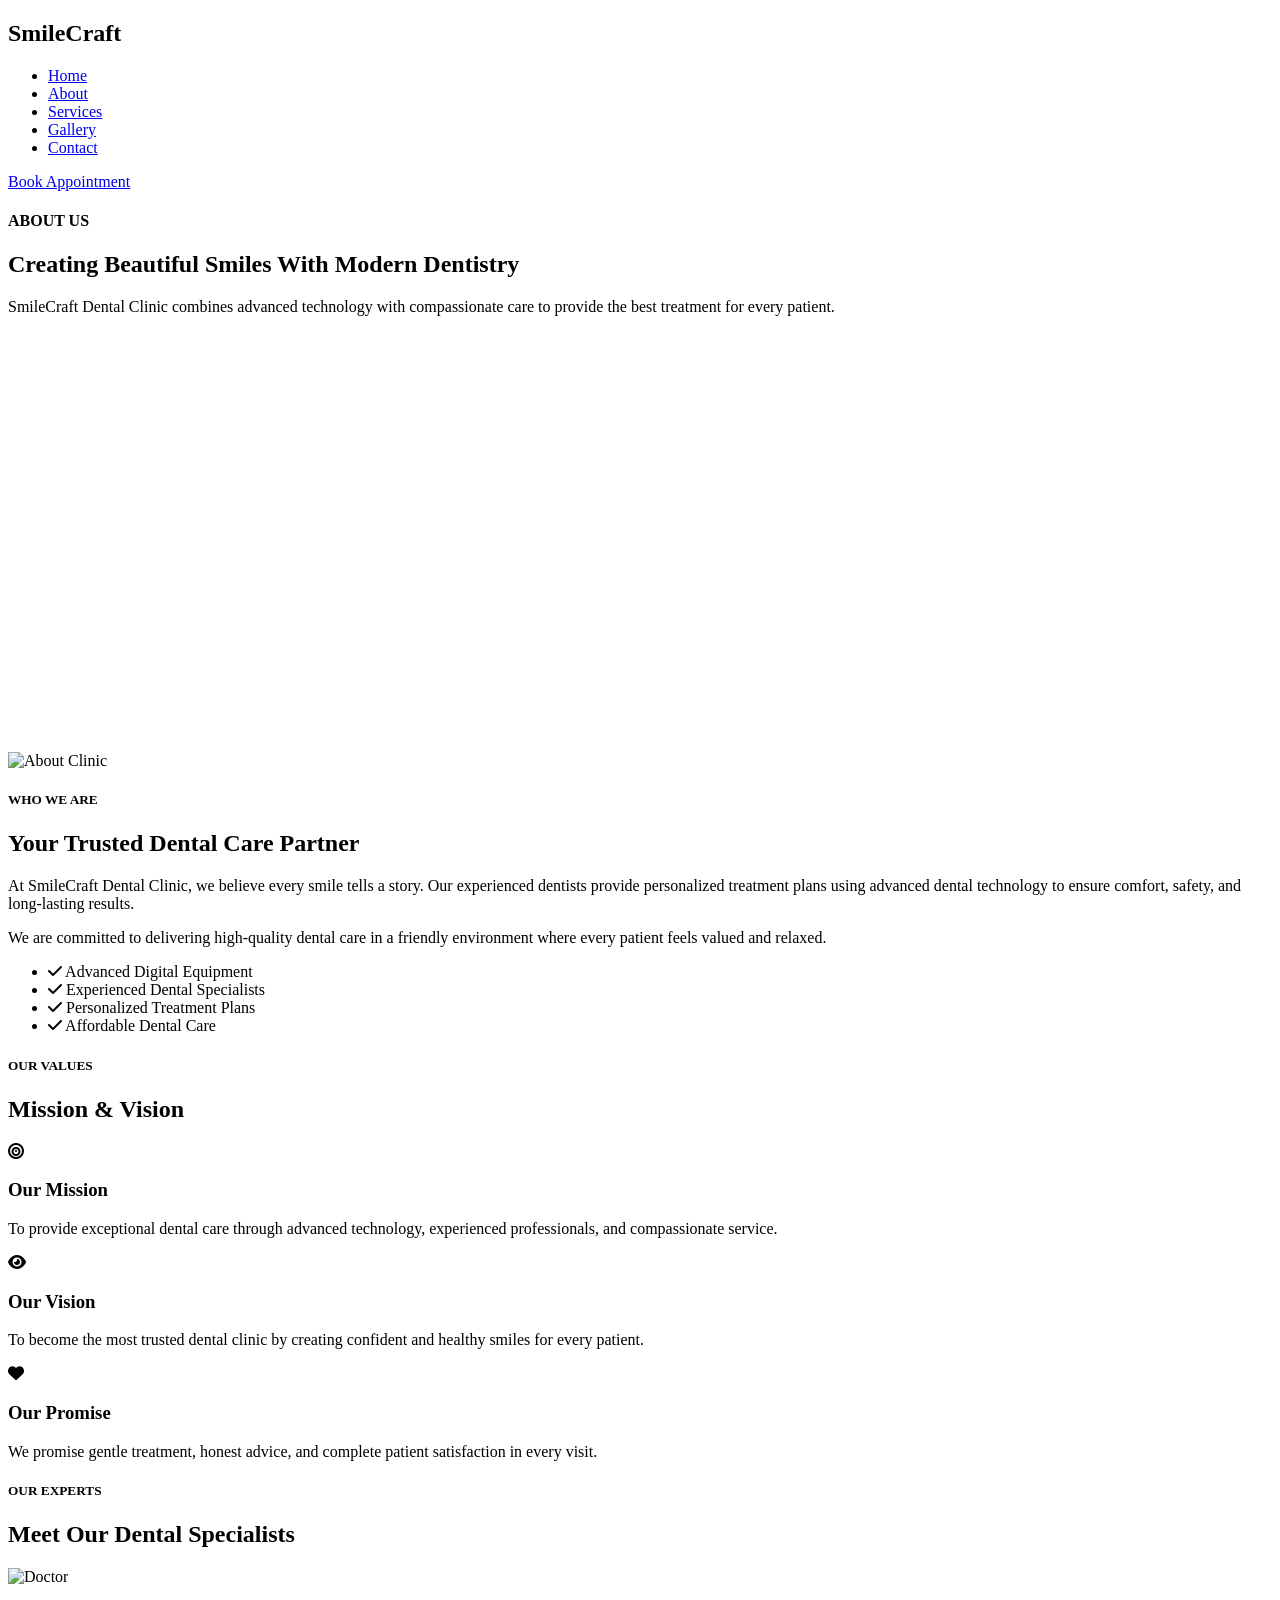
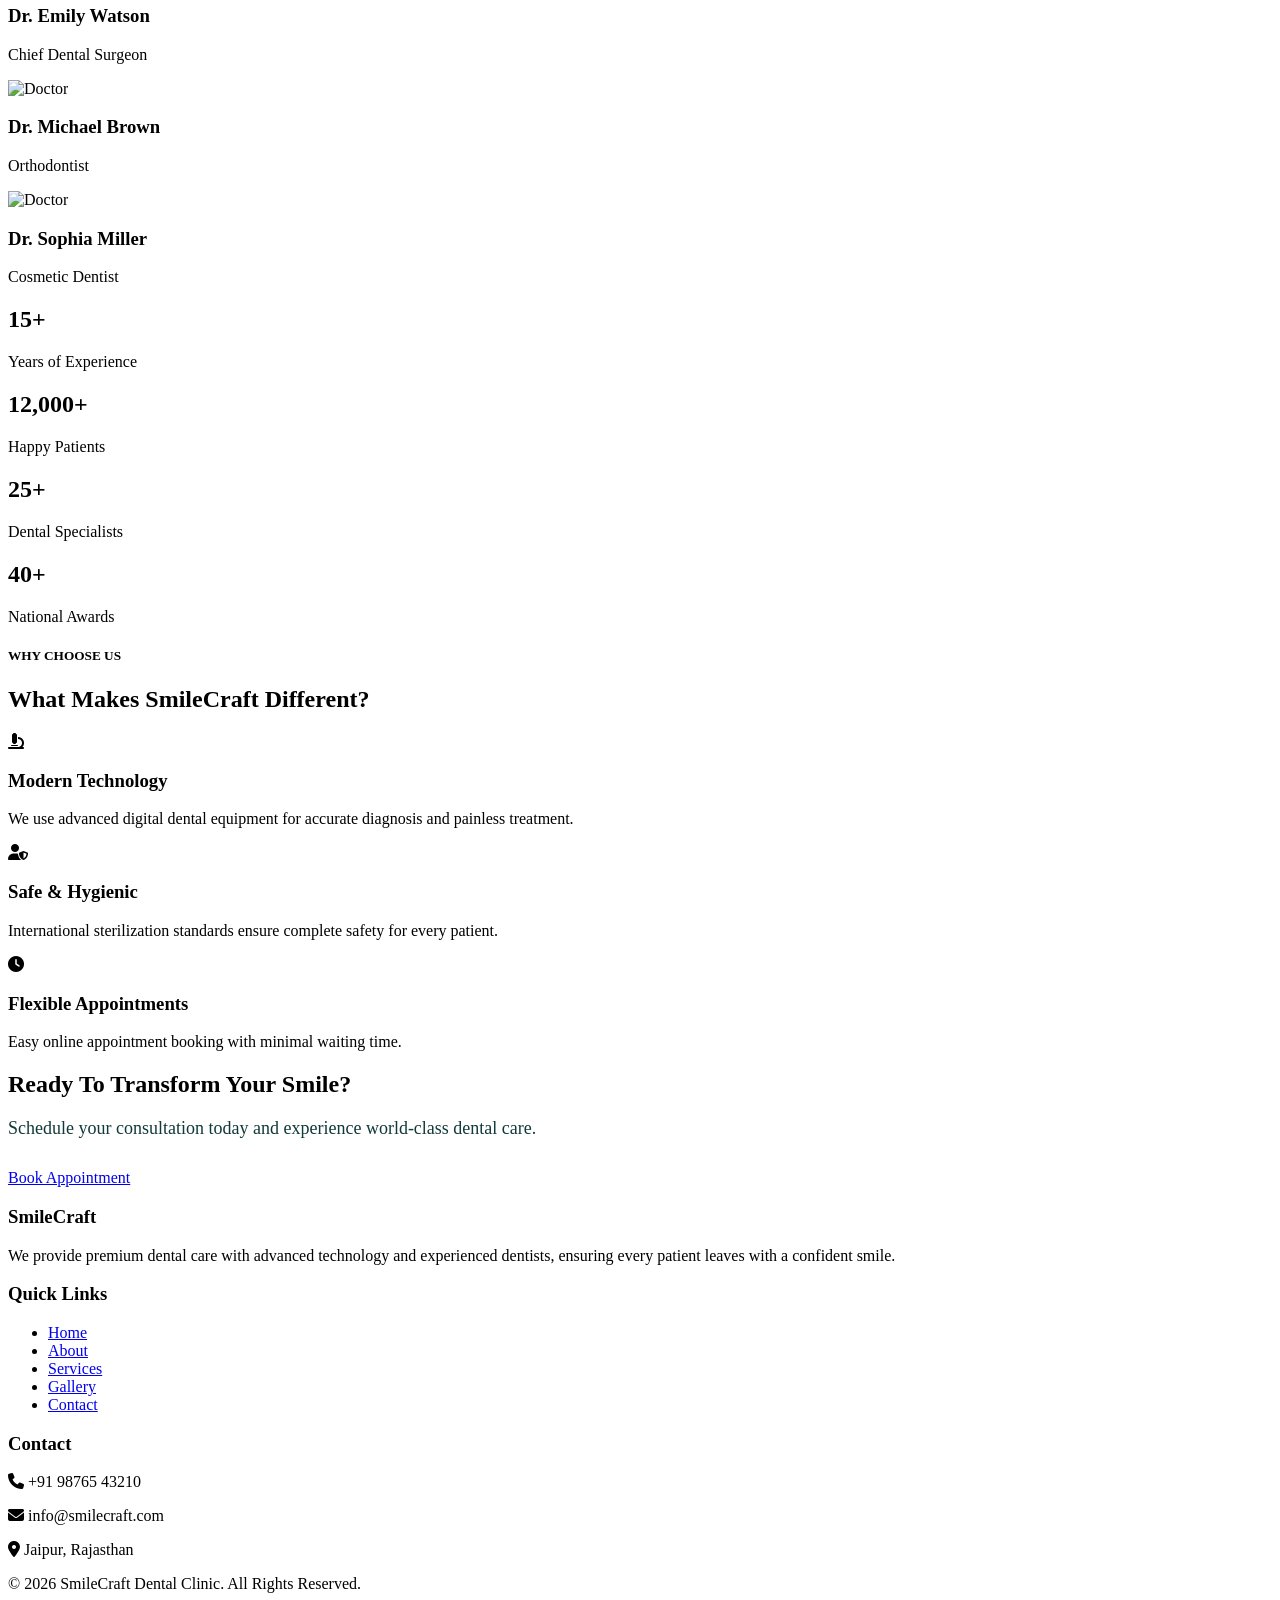
==== about.html @ ddad04a7 "Add files via upload" ====
<!DOCTYPE html>
<html lang="en">

<head>

<meta charset="UTF-8">
<meta name="viewport" content="width=device-width, initial-scale=1.0">

<title>About | SmileCraft Dental Clinic</title>

<link rel="stylesheet" href="css/style.css">

<link rel="preconnect" href="https://fonts.googleapis.com">

<link rel="preconnect" href="https://fonts.gstatic.com" crossorigin>

<link href="https://fonts.googleapis.com/css2?family=Poppins:wght@300;400;500;600;700;800&display=swap" rel="stylesheet">

<link rel="stylesheet"
href="https://cdnjs.cloudflare.com/ajax/libs/font-awesome/6.5.2/css/all.min.css">

</head>

<body>

<!-- Header -->

<header>

<div class="container">

<div class="logo">
<h2>Smile<span>Craft</span></h2>
</div>

<nav>

<ul>

<li><a href="index.html">Home</a></li>

<li><a href="about.html" class="active">About</a></li>

<li><a href="services.html">Services</a></li>

<li><a href="gallery.html">Gallery</a></li>

<li><a href="contact.html">Contact</a></li>

</ul>

</nav>

<a href="contact.html" class="btn">Book Appointment</a>

</div>

</header>

<!-- Page Banner -->

<section class="hero" style="height:60vh;">

<div class="overlay"></div>

<div class="hero-content">

<h4>ABOUT US</h4>

<h1>Creating Beautiful Smiles With Modern Dentistry</h1>

<p>
SmileCraft Dental Clinic combines advanced technology with compassionate care to provide the best treatment for every patient.
</p>

</div>

</section>

<!-- About Section -->

<section class="about-home">

<div class="container">

<div class="about-image">

<img src="images/about.jpg" alt="About Clinic">

</div>

<div class="about-text">

<h5>WHO WE ARE</h5>

<h2>Your Trusted Dental Care Partner</h2>

<p>

At SmileCraft Dental Clinic, we believe every smile tells a story. Our experienced dentists provide personalized treatment plans using advanced dental technology to ensure comfort, safety, and long-lasting results.

</p>

<p>

We are committed to delivering high-quality dental care in a friendly environment where every patient feels valued and relaxed.

</p>

<ul>

<li><i class="fa-solid fa-check"></i> Advanced Digital Equipment</li>

<li><i class="fa-solid fa-check"></i> Experienced Dental Specialists</li>

<li><i class="fa-solid fa-check"></i> Personalized Treatment Plans</li>

<li><i class="fa-solid fa-check"></i> Affordable Dental Care</li>

</ul>

</div>

</div>

</section>

<!-- Mission & Vision -->

<section class="services-home">

<div class="section-title">

<h5>OUR VALUES</h5>

<h2>Mission & Vision</h2>

</div>

<div class="container cards">

<div class="card">

<i class="fa-solid fa-bullseye"></i>

<h3>Our Mission</h3>

<p>
To provide exceptional dental care through advanced technology, experienced professionals, and compassionate service.
</p>

</div>

<div class="card">

<i class="fa-solid fa-eye"></i>

<h3>Our Vision</h3>

<p>
To become the most trusted dental clinic by creating confident and healthy smiles for every patient.
</p>

</div>

<div class="card">

<i class="fa-solid fa-heart"></i>

<h3>Our Promise</h3>

<p>
We promise gentle treatment, honest advice, and complete patient satisfaction in every visit.
</p>

</div>

</div>

</section>

<!-- ================= TEAM SECTION ================= -->

<section class="team">

    <div class="section-title">
        <h5>OUR EXPERTS</h5>
        <h2>Meet Our Dental Specialists</h2>
    </div>

    <div class="container cards">

        <div class="doctor-card">

            <img src="images/doc1.jpg" alt="Doctor">

            <h3>Dr. Emily Watson</h3>

            <p>Chief Dental Surgeon</p>

        </div>

        <div class="doctor-card">

            <img src="images/doc2.jpg" alt="Doctor">

            <h3>Dr. Michael Brown</h3>

            <p>Orthodontist</p>

        </div>

        <div class="doctor-card">

            <img src="images/doc3.jpg" alt="Doctor">

            <h3>Dr. Sophia Miller</h3>

            <p>Cosmetic Dentist</p>

        </div>

    </div>

</section>

<!-- ================= ACHIEVEMENTS ================= -->

<section class="counter">

    <div class="container">

        <div class="count-box">
            <h2>15+</h2>
            <p>Years of Experience</p>
        </div>

        <div class="count-box">
            <h2>12,000+</h2>
            <p>Happy Patients</p>
        </div>

        <div class="count-box">
            <h2>25+</h2>
            <p>Dental Specialists</p>
        </div>

        <div class="count-box">
            <h2>40+</h2>
            <p>National Awards</p>
        </div>

    </div>

</section>

<!-- ================= WHY CHOOSE US ================= -->

<section class="services-home">

    <div class="section-title">

        <h5>WHY CHOOSE US</h5>

        <h2>What Makes SmileCraft Different?</h2>

    </div>

    <div class="container cards">

        <div class="card">

            <i class="fa-solid fa-microscope"></i>

            <h3>Modern Technology</h3>

            <p>
                We use advanced digital dental equipment for accurate diagnosis and painless treatment.
            </p>

        </div>

        <div class="card">

            <i class="fa-solid fa-user-shield"></i>

            <h3>Safe & Hygienic</h3>

            <p>
                International sterilization standards ensure complete safety for every patient.
            </p>

        </div>

        <div class="card">

            <i class="fa-solid fa-clock"></i>

            <h3>Flexible Appointments</h3>

            <p>
                Easy online appointment booking with minimal waiting time.
            </p>

        </div>

    </div>

</section>

<!-- ================= CALL TO ACTION ================= -->

<section class="cta">

    <div class="container">

        <h2>Ready To Transform Your Smile?</h2>

        <p style="margin-bottom:30px;color:#103A39;font-size:18px;">
            Schedule your consultation today and experience world-class dental care.
        </p>

        <a href="contact.html" class="btn">

            Book Appointment

        </a>

    </div>

</section>

<!-- ================= FOOTER ================= -->

<footer>

    <div class="container footer-grid">

        <div>

            <h3>SmileCraft</h3>

            <p>
                We provide premium dental care with advanced technology and experienced dentists, ensuring every patient leaves with a confident smile.
            </p>

        </div>

        <div>

            <h3>Quick Links</h3>

            <ul>

                <li><a href="index.html">Home</a></li>

                <li><a href="about.html">About</a></li>

                <li><a href="services.html">Services</a></li>

                <li><a href="gallery.html">Gallery</a></li>

                <li><a href="contact.html">Contact</a></li>

            </ul>

        </div>

        <div>

            <h3>Contact</h3>

            <p><i class="fa-solid fa-phone"></i> +91 98765 43210</p>

            <p><i class="fa-solid fa-envelope"></i> info@smilecraft.com</p>

            <p><i class="fa-solid fa-location-dot"></i> Jaipur, Rajasthan</p>

        </div>

    </div>

    <div class="copyright">

        © 2026 SmileCraft Dental Clinic. All Rights Reserved.

    </div>

</footer>

<!--script-->

<script src="js/script.js"></script>

</body>

</html>
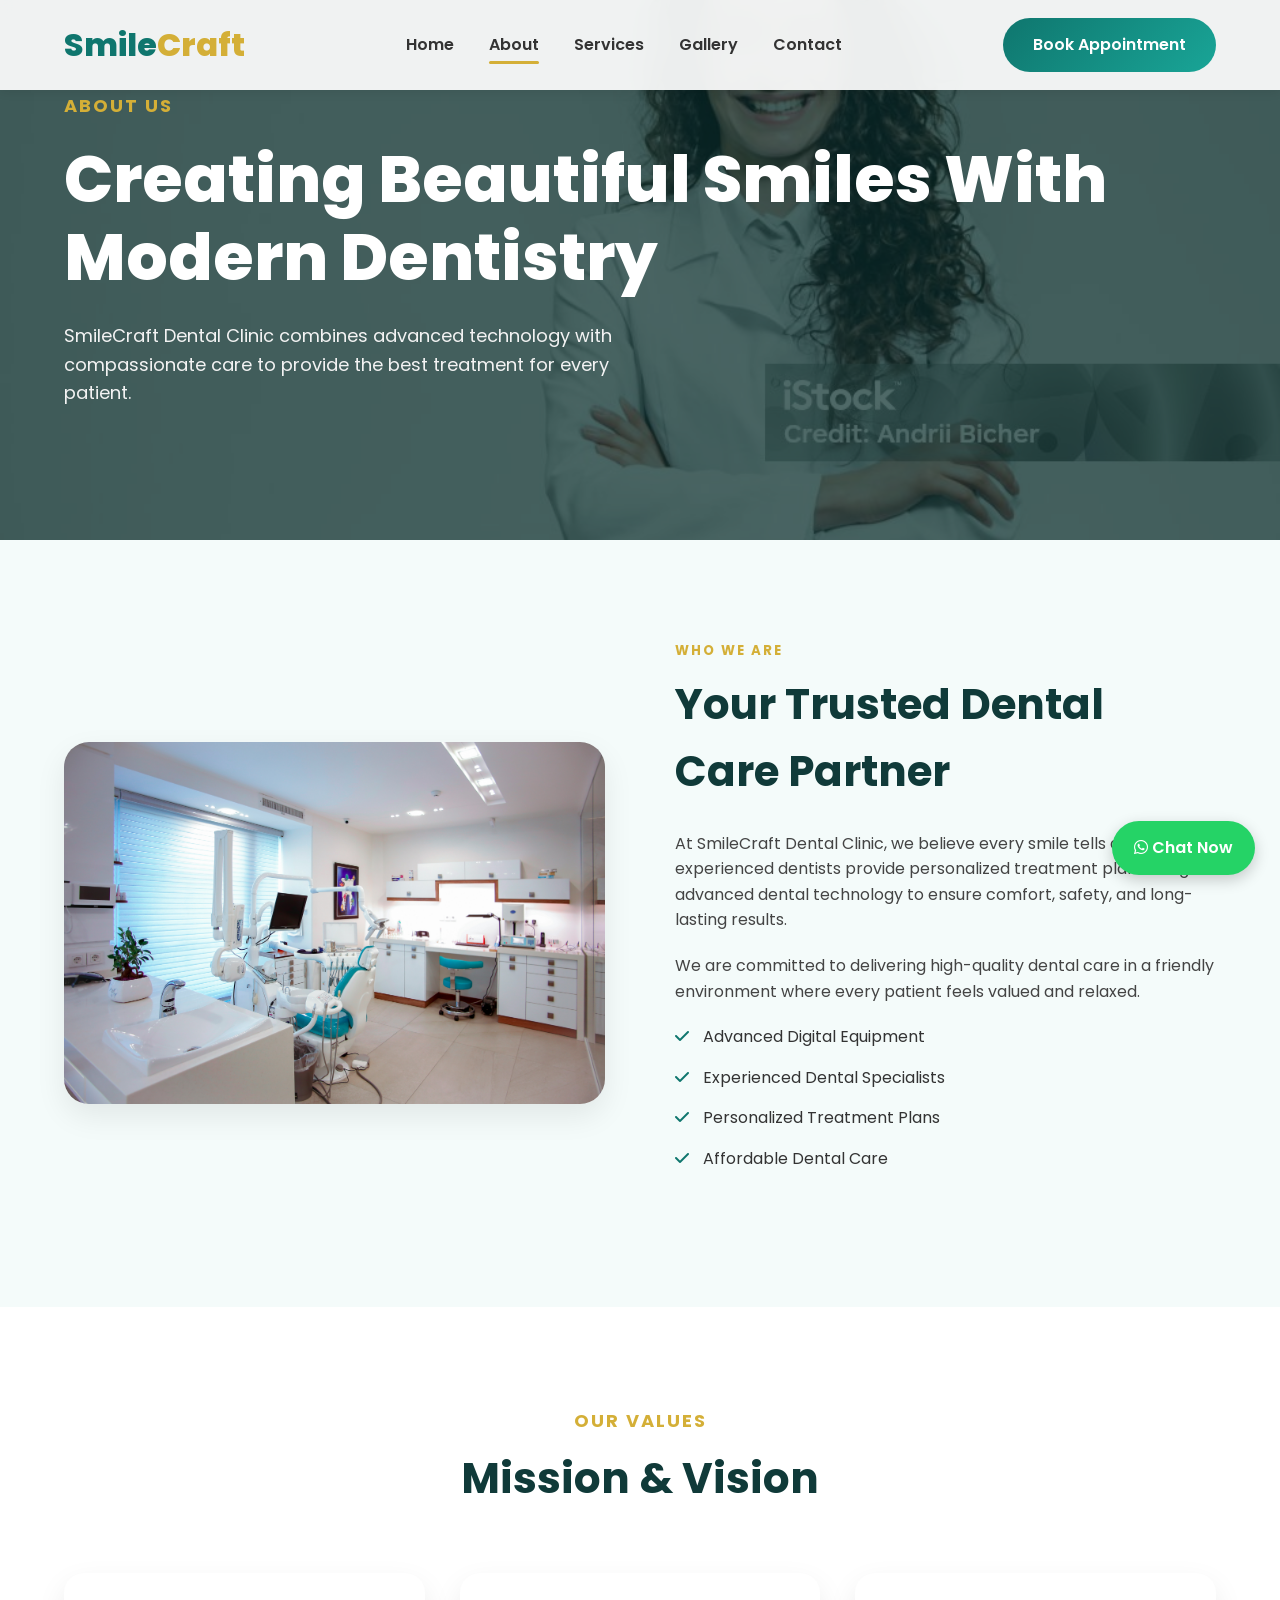
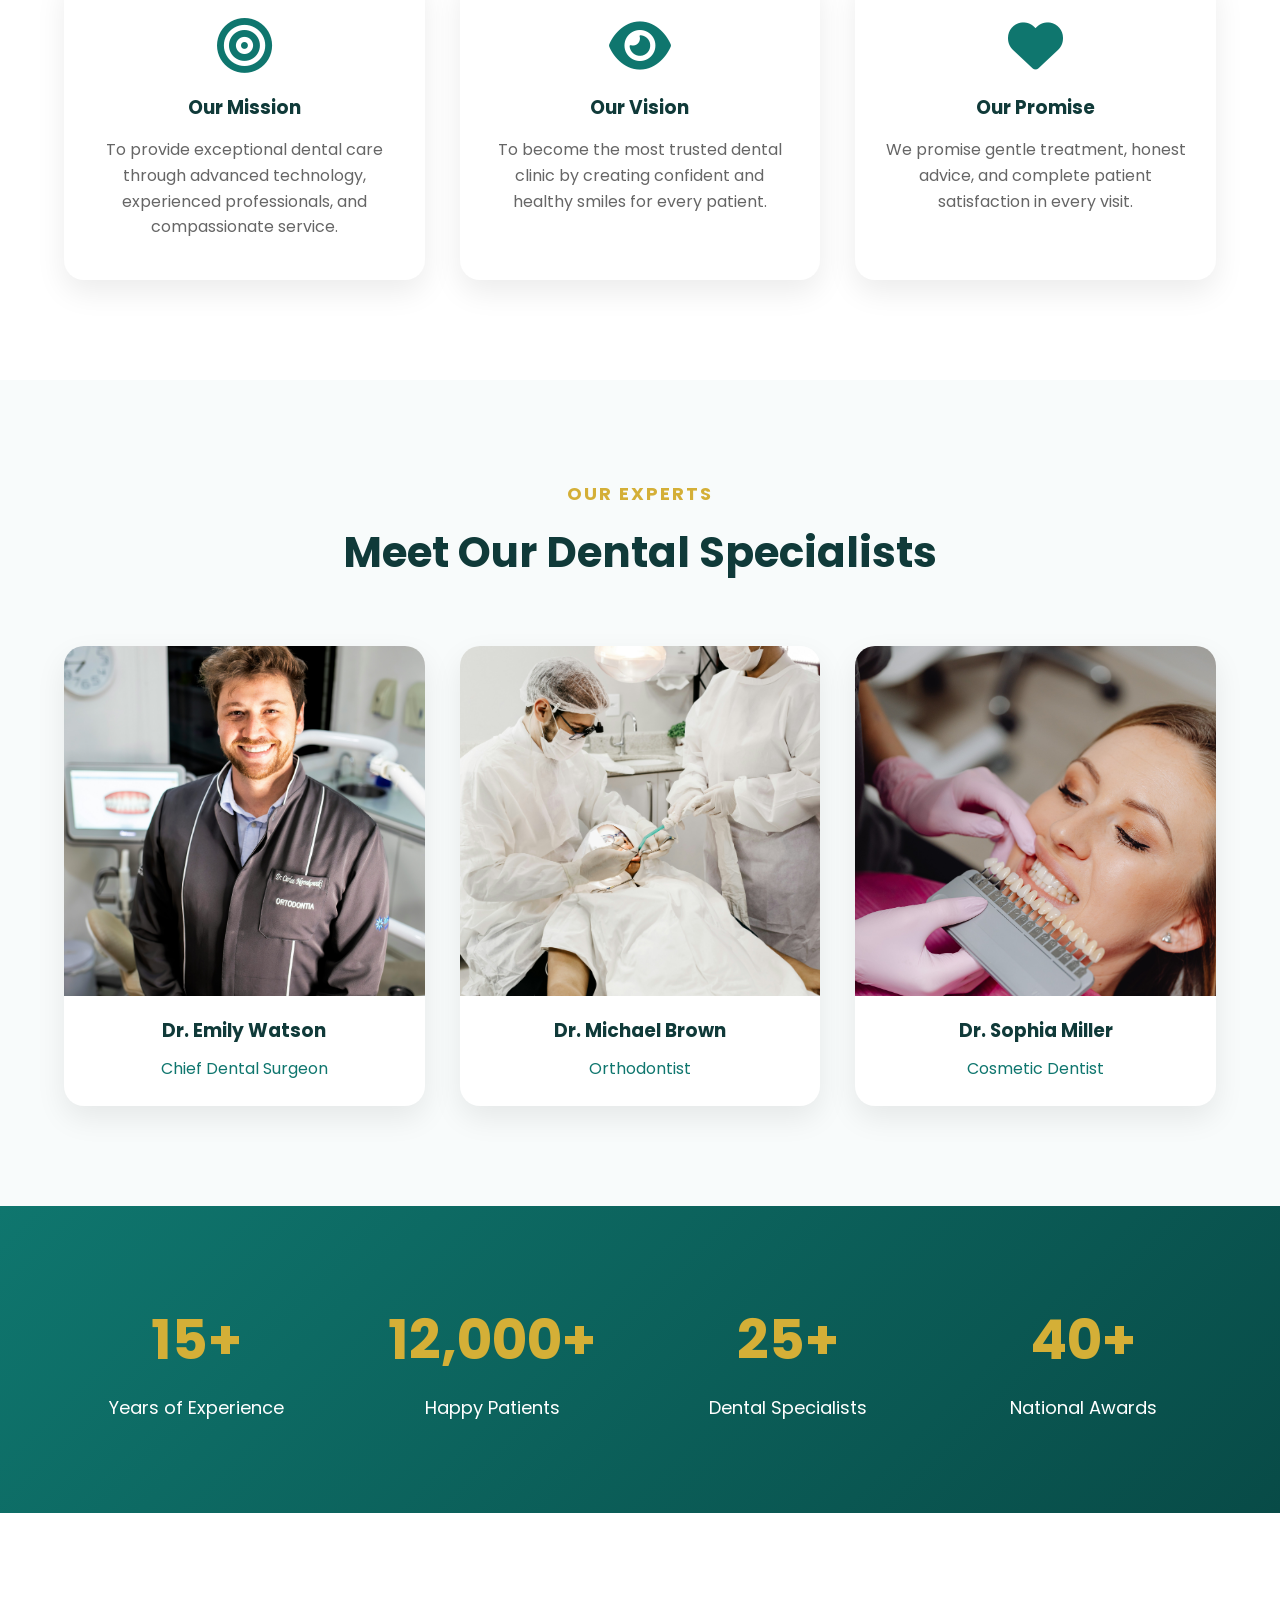
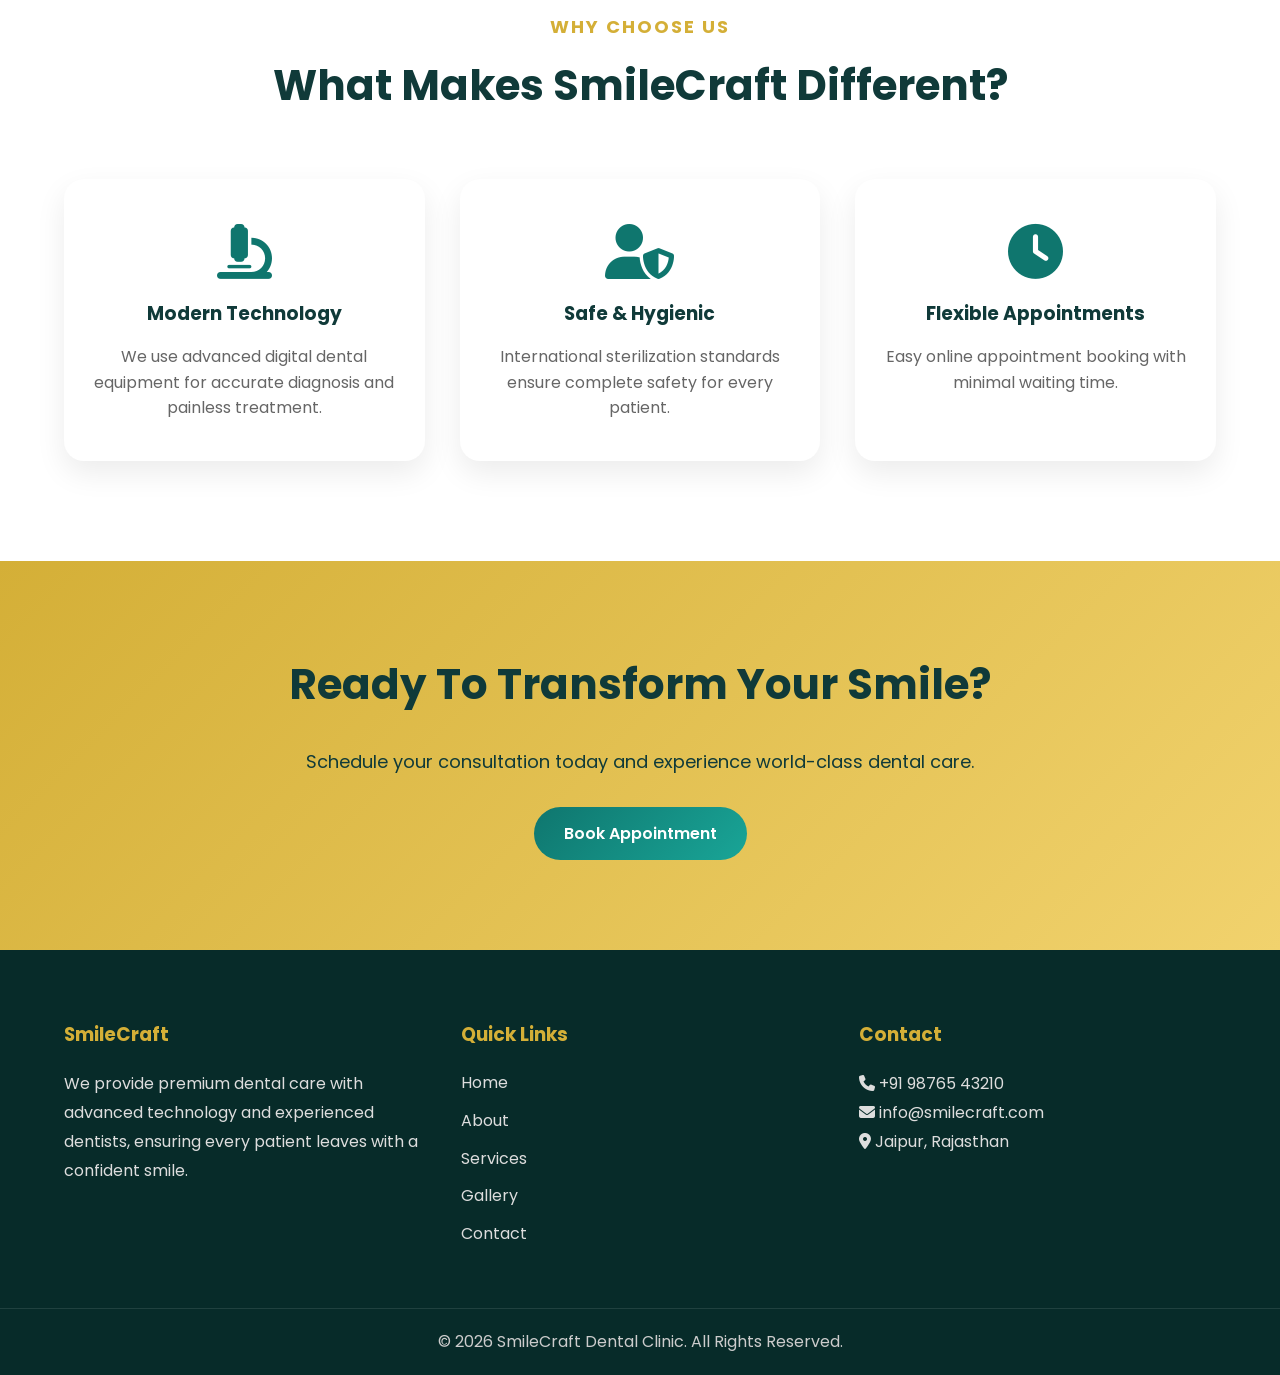
==== commit 2642890a: "Add files via upload" ====
--- a/about.html
+++ b/about.html
@@ -392,6 +392,13 @@
 
 <script src="js/script.js"></script>
 
+<a href="https://wa.me/919352067760?text=Hello%20SmileCraft%20Dental%20Clinic,%20I%20would%20like%20to%20book%20an%20appointment."
+   class="whatsapp-float"
+   target="_blank">
+    <i class="fab fa-whatsapp"></i>
+    Chat Now
+</a>
+
 </body>
 
 </html>
--- a/css/style.css
+++ b/css/style.css
@@ -0,0 +1,941 @@
+/*==================================
+   GOOGLE FONT
+==================================*/
+@import url('https://fonts.googleapis.com/css2?family=Poppins:wght@300;400;500;600;700;800&display=swap');
+
+/*==================================
+   RESET
+==================================*/
+*{
+    margin:0;
+    padding:0;
+    box-sizing:border-box;
+    font-family:'Poppins',sans-serif;
+}
+
+html{
+    scroll-behavior:smooth;
+}
+
+body{
+    background:#f8fbfb;
+    color:#333;
+    overflow-x:hidden;
+    line-height:1.6;
+}
+
+img{
+    width:100%;
+    display:block;
+}
+
+a{
+    text-decoration:none;
+}
+
+ul{
+    list-style:none;
+}
+
+/*==================================
+   COLORS
+==================================*/
+
+:root{
+
+--primary:#0F766E;
+--secondary:#D4AF37;
+--dark:#103A39;
+--light:#ffffff;
+--bg:#f4fbfa;
+--text:#444;
+--shadow:0 12px 30px rgba(0,0,0,.08);
+
+}
+
+/*==================================
+ CONTAINER
+==================================*/
+
+.container{
+
+width:90%;
+max-width:1200px;
+margin:auto;
+
+}
+
+/*==================================
+ HEADER
+==================================*/
+
+header{
+
+position:fixed;
+top:0;
+left:0;
+width:100%;
+z-index:999;
+background:rgba(255,255,255,.92);
+backdrop-filter:blur(12px);
+box-shadow:0 2px 15px rgba(0,0,0,.08);
+
+}
+
+header .container{
+
+display:flex;
+justify-content:space-between;
+align-items:center;
+padding:18px 0;
+
+}
+
+/*==================================
+ LOGO
+==================================*/
+
+.logo h2{
+
+font-size:32px;
+font-weight:800;
+color:var(--primary);
+
+}
+
+.logo span{
+
+color:var(--secondary);
+
+}
+
+/*==================================
+ NAVIGATION
+==================================*/
+
+nav ul{
+
+display:flex;
+gap:35px;
+
+}
+
+nav ul li a{
+
+position:relative;
+color:#333;
+font-weight:600;
+transition:.4s;
+
+}
+
+/* Hover Underline */
+
+nav ul li a::after{
+
+content:'';
+position:absolute;
+left:0;
+bottom:-8px;
+height:3px;
+width:0;
+background:var(--secondary);
+transition:.4s;
+border-radius:20px;
+
+}
+
+nav ul li a:hover::after,
+nav ul li a.active::after{
+
+width:100%;
+
+}
+
+nav ul li a:hover{
+
+color:var(--secondary);
+
+}
+
+/*==================================
+ BUTTON
+==================================*/
+
+.btn{
+
+padding:14px 30px;
+background:linear-gradient(135deg,var(--primary),#19a597);
+color:#fff;
+border-radius:50px;
+font-weight:600;
+transition:.4s;
+display:inline-block;
+
+}
+
+.btn:hover{
+
+transform:translateY(-4px);
+box-shadow:0 12px 25px rgba(15,118,110,.35);
+
+}
+
+/*==================================
+ OUTLINE BUTTON
+==================================*/
+
+.btn-outline{
+
+padding:14px 30px;
+border:2px solid #fff;
+color:#fff;
+border-radius:50px;
+margin-left:15px;
+transition:.4s;
+
+}
+
+.btn-outline:hover{
+
+background:#fff;
+color:var(--primary);
+
+}
+
+/*==================================
+ HERO
+==================================*/
+
+.hero{
+
+height:100vh;
+
+background:url("../images/hero.jpg") center/cover no-repeat;
+
+position:relative;
+
+display:flex;
+
+align-items:center;
+
+}
+
+.overlay{
+
+position:absolute;
+top:0;
+left:0;
+height:100%;
+width:100%;
+background:rgba(7,43,41,.70);
+
+}
+
+.hero-content{
+
+position:relative;
+z-index:10;
+width:90%;
+max-width:1200px;
+margin:auto;
+color:#fff;
+
+}
+
+.hero h4{
+
+font-size:18px;
+letter-spacing:2px;
+color:var(--secondary);
+margin-bottom:20px;
+
+}
+
+.hero h1{
+
+font-size:65px;
+line-height:78px;
+margin-bottom:25px;
+font-weight:800;
+
+}
+
+.hero p{
+
+max-width:600px;
+font-size:18px;
+margin-bottom:40px;
+color:#f3f3f3;
+
+}
+
+/*==================================
+ FEATURES
+==================================*/
+
+.features{
+
+padding:90px 0;
+background:#fff;
+
+}
+
+.features .container{
+
+display:grid;
+grid-template-columns:repeat(auto-fit,minmax(250px,1fr));
+gap:30px;
+
+}
+
+.feature-box{
+
+padding:40px;
+background:#fff;
+border-radius:20px;
+text-align:center;
+box-shadow:var(--shadow);
+transition:.4s;
+
+}
+
+.feature-box:hover{
+
+transform:translateY(-12px);
+
+}
+
+.feature-box i{
+
+font-size:50px;
+color:var(--primary);
+margin-bottom:20px;
+
+}
+
+.feature-box h3{
+
+margin-bottom:15px;
+font-size:24px;
+
+}
+
+/*==================================
+ ABOUT
+==================================*/
+
+.about-home{
+
+padding:100px 0;
+background:var(--bg);
+
+}
+
+.about-home .container{
+
+display:grid;
+grid-template-columns:1fr 1fr;
+gap:70px;
+align-items:center;
+
+}
+
+.about-image img{
+
+border-radius:25px;
+box-shadow:var(--shadow);
+
+}
+
+.about-text h5{
+
+color:var(--secondary);
+letter-spacing:2px;
+margin-bottom:10px;
+
+}
+
+.about-text h2{
+
+font-size:42px;
+margin-bottom:25px;
+color:var(--dark);
+
+}
+
+.about-text p{
+
+margin-bottom:20px;
+color:var(--text);
+
+}
+
+.about-text ul{
+
+margin-bottom:35px;
+
+}
+
+.about-text ul li{
+
+margin:15px 0;
+
+}
+
+.about-text i{
+
+color:var(--primary);
+margin-right:10px;
+
+}
+
+
+
+/*==================================
+SECTION TITLE
+==================================*/
+
+.section-title{
+    text-align:center;
+    margin-bottom:60px;
+}
+
+.section-title h5{
+    color:var(--secondary);
+    letter-spacing:2px;
+    margin-bottom:10px;
+    font-size:18px;
+}
+
+.section-title h2{
+    font-size:42px;
+    color:var(--dark);
+}
+
+/*==================================
+SERVICES
+==================================*/
+
+.services-home{
+    padding:100px 0;
+    background:#fff;
+}
+
+.cards{
+    display:grid;
+    grid-template-columns:repeat(auto-fit,minmax(300px,1fr));
+    gap:35px;
+}
+
+.card{
+    background:#fff;
+    border-radius:20px;
+    padding:40px 30px;
+    text-align:center;
+    box-shadow:var(--shadow);
+    transition:.4s;
+    border-top:5px solid transparent;
+}
+
+.card:hover{
+    transform:translateY(-12px);
+    border-top:5px solid var(--secondary);
+    box-shadow:0 20px 40px rgba(0,0,0,.15);
+}
+
+.card i{
+    font-size:55px;
+    color:var(--primary);
+    margin-bottom:20px;
+}
+
+.card h3{
+    margin-bottom:15px;
+    color:var(--dark);
+}
+
+.card p{
+    color:#666;
+}
+
+/*==================================
+COUNTER
+==================================*/
+
+.counter{
+    background:linear-gradient(135deg,#0F766E,#084B47);
+    color:#fff;
+    padding:90px 0;
+}
+
+.counter .container{
+    display:grid;
+    grid-template-columns:repeat(auto-fit,minmax(200px,1fr));
+    gap:30px;
+    text-align:center;
+}
+
+.count-box h2{
+    font-size:55px;
+    color:var(--secondary);
+    margin-bottom:10px;
+}
+
+.count-box p{
+    font-size:18px;
+}
+
+/*==================================
+DOCTORS
+==================================*/
+
+.team{
+    padding:100px 0;
+    background:#F8FBFB;
+}
+
+.doctor-card{
+    background:#fff;
+    border-radius:20px;
+    overflow:hidden;
+    text-align:center;
+    box-shadow:var(--shadow);
+    transition:.4s;
+}
+
+.doctor-card:hover{
+    transform:translateY(-10px);
+}
+
+.doctor-card img{
+    height:350px;
+    object-fit:cover;
+}
+
+.doctor-card h3{
+    margin-top:20px;
+    color:var(--dark);
+}
+
+.doctor-card p{
+    color:var(--primary);
+    margin:10px 0 25px;
+}
+
+/*==================================
+TESTIMONIAL
+==================================*/
+
+.testimonial{
+    background:url("../images/testimonial.jpg") center/cover no-repeat;
+    position:relative;
+    padding:120px 0;
+    text-align:center;
+    color:#fff;
+}
+
+.testimonial::before{
+    content:"";
+    position:absolute;
+    inset:0;
+    background:rgba(0,0,0,.65);
+}
+
+.testimonial .container{
+    position:relative;
+    z-index:1;
+}
+
+.testimonial h2{
+    font-size:42px;
+    margin-bottom:20px;
+}
+
+.testimonial p{
+    max-width:700px;
+    margin:auto;
+    font-size:20px;
+    font-style:italic;
+    line-height:1.8;
+}
+
+.testimonial h4{
+    margin-top:25px;
+    color:var(--secondary);
+}
+
+/*==================================
+CTA
+==================================*/
+
+.cta{
+    padding:90px 0;
+    text-align:center;
+    background:linear-gradient(135deg,#D4AF37,#f1d26d);
+}
+
+.cta h2{
+    color:#103A39;
+    font-size:42px;
+    margin-bottom:30px;
+}
+
+/*==================================
+FOOTER
+==================================*/
+
+footer{
+    background:#072B29;
+    color:#fff;
+    padding-top:70px;
+}
+
+.footer-grid{
+    display:grid;
+    grid-template-columns:repeat(auto-fit,minmax(250px,1fr));
+    gap:40px;
+    padding-bottom:50px;
+}
+
+.footer-grid h3{
+    color:var(--secondary);
+    margin-bottom:20px;
+}
+
+.footer-grid ul li{
+    margin-bottom:12px;
+}
+
+.footer-grid ul li a{
+    color:#ddd;
+    transition:.3s;
+}
+
+.footer-grid ul li a:hover{
+    color:var(--secondary);
+    padding-left:6px;
+}
+
+.footer-grid p{
+    color:#ddd;
+    line-height:1.8;
+}
+
+.copyright{
+    border-top:1px solid rgba(255,255,255,.1);
+    text-align:center;
+    padding:20px;
+    color:#ccc;
+}
+
+/*==================================
+SCROLLBAR
+==================================*/
+
+::-webkit-scrollbar{
+    width:10px;
+}
+
+::-webkit-scrollbar-track{
+    background:#eee;
+}
+
+::-webkit-scrollbar-thumb{
+    background:var(--primary);
+    border-radius:10px;
+}
+
+::-webkit-scrollbar-thumb:hover{
+    background:#0b5f59;
+}
+
+/*==================================
+ANIMATIONS
+==================================*/
+
+.card,
+.feature-box,
+.doctor-card,
+.btn{
+    transition:all .4s ease;
+}
+
+.hero-content{
+    animation:fadeUp 1.2s ease;
+}
+
+@keyframes fadeUp{
+
+0%{
+    opacity:0;
+    transform:translateY(40px);
+}
+
+100%{
+    opacity:1;
+    transform:translateY(0);
+}
+
+}
+
+/*==================================
+RESPONSIVE
+==================================*/
+
+@media(max-width:991px){
+
+.hero h1{
+    font-size:48px;
+    line-height:60px;
+}
+
+.about-home .container{
+    grid-template-columns:1fr;
+}
+
+header .container{
+    flex-direction:column;
+    gap:20px;
+}
+
+nav ul{
+    gap:18px;
+    flex-wrap:wrap;
+    justify-content:center;
+}
+
+}
+
+@media(max-width:768px){
+
+.hero{
+    text-align:center;
+}
+
+.hero p{
+    margin:auto auto 35px;
+}
+
+.hero-buttons{
+    display:flex;
+    flex-direction:column;
+    gap:15px;
+    align-items:center;
+}
+
+.btn-outline{
+    margin-left:0;
+}
+
+.hero h1{
+    font-size:38px;
+    line-height:50px;
+}
+
+.section-title h2,
+.about-text h2,
+.cta h2,
+.testimonial h2{
+    font-size:30px;
+}
+
+.count-box h2{
+    font-size:40px;
+}
+
+}
+
+@media(max-width:576px){
+
+.logo h2{
+    font-size:28px;
+}
+
+.hero h1{
+    font-size:32px;
+    line-height:42px;
+}
+
+.hero h4{
+    font-size:15px;
+}
+
+.hero p{
+    font-size:16px;
+}
+
+.card,
+.feature-box{
+    padding:30px 20px;
+}
+
+}
+
+
+/*==============================
+GALLERY
+==============================*/
+
+.gallery-grid{
+
+display:grid;
+grid-template-columns:repeat(auto-fit,minmax(320px,1fr));
+gap:25px;
+
+}
+
+.gallery-item{
+
+position:relative;
+overflow:hidden;
+border-radius:20px;
+cursor:pointer;
+box-shadow:0 10px 25px rgba(0,0,0,.12);
+
+}
+
+.gallery-item img{
+
+height:280px;
+width:100%;
+object-fit:cover;
+transition:.5s;
+
+}
+
+.gallery-overlay{
+
+position:absolute;
+top:0;
+left:0;
+width:100%;
+height:100%;
+background:rgba(15,118,110,.75);
+
+display:flex;
+justify-content:center;
+align-items:center;
+
+opacity:0;
+transition:.5s;
+
+}
+
+.gallery-overlay i{
+
+font-size:45px;
+color:#fff;
+
+}
+
+.gallery-item:hover img{
+
+transform:scale(1.15);
+
+}
+
+.gallery-item:hover .gallery-overlay{
+
+opacity:1;
+
+}
+
+
+/*==============================
+CONTACT FORM
+==============================*/
+
+form{
+
+display:flex;
+flex-direction:column;
+gap:20px;
+
+}
+
+form input,
+form textarea{
+
+padding:18px;
+border:none;
+outline:none;
+background:#fff;
+border-radius:12px;
+font-size:16px;
+box-shadow:0 5px 15px rgba(0,0,0,.08);
+
+}
+
+form input:focus,
+form textarea:focus{
+
+border:2px solid #0F766E;
+
+}
+
+form button{
+
+border:none;
+cursor:pointer;
+
+}
+
+/*==============================
+SOCIAL ICONS
+==============================*/
+
+.social-icons{
+
+display:flex;
+justify-content:center;
+gap:25px;
+
+}
+
+.social-icons a{
+
+width:65px;
+height:65px;
+display:flex;
+justify-content:center;
+align-items:center;
+
+background:#0F766E;
+
+color:#fff;
+
+font-size:24px;
+
+border-radius:50%;
+
+transition:.4s;
+
+box-shadow:0 8px 20px rgba(0,0,0,.12);
+
+}
+
+.social-icons a:hover{
+
+background:#D4AF37;
+
+transform:translateY(-8px) rotate(360deg);
+
+}
+.whatsapp-float {
+    position: fixed;
+    right: 25px;
+    bottom: 25px;
+    background: #25D366;
+    color: white;
+    padding: 14px 22px;
+    border-radius: 30px;
+    text-decoration: none;
+    font-weight: 600;
+    z-index: 9999;
+    box-shadow: 0 5px 15px rgba(0,0,0,0.2);
+}
+
+.whatsapp-float:hover {
+    transform: scale(1.05);
+}
